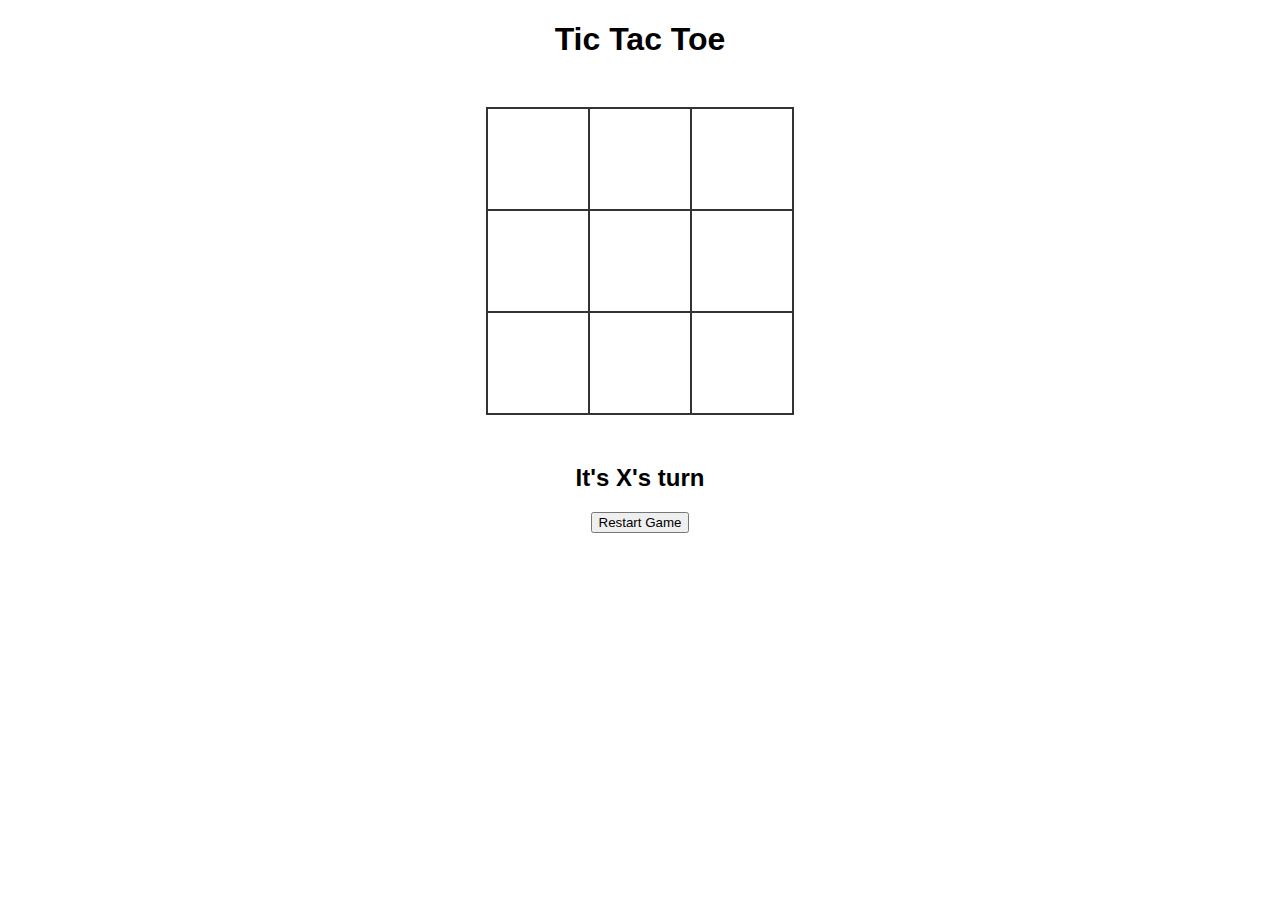
==== Game.html @ d3bc44d3 "add game" ====
<!DOCTYPE html>
<html lang="en">

<head>
    <meta charset="UTF-8" />
    <meta http-equiv="X-UA-Compatible" content="IE=edge" />
    <meta name="viewport" content="width=device-width, initial-scale=1.0" />

    <head>
        <link rel="stylesheet" href="./game.css" />
        <title>Tic-Tac-Toe Game</title>
    </head>

<body>
    <section>
        <h1 class="game--title">Tic Tac Toe</h1>
        <div class="game--container">
            <div data-cell-index="0" class="cell"></div>
            <div data-cell-index="1" class="cell"></div>
            <div data-cell-index="2" class="cell"></div>
            <div data-cell-index="3" class="cell"></div>
            <div data-cell-index="4" class="cell"></div>
            <div data-cell-index="5" class="cell"></div>
            <div data-cell-index="6" class="cell"></div>
            <div data-cell-index="7" class="cell"></div>
            <div data-cell-index="8" class="cell"></div>
        </div>
        <h2 class="game--status"></h2>
        <button class="game--restart">Restart Game</button>
    </section>
    <script src="./game.js"></script>
</body>

</html>
---- game.css ----
body {
    font-family: "Arial", sans-serif;
}
section {
    text-align: center;
}
.game--container {
    display: grid;
    grid-template-columns: repeat(3, auto);
    width: 306px;
    margin: 50px auto;
}
.cell {
    font-family: "Permanent Marker", cursive;
    width: 100px;
    height: 100px;
    box-shadow: 0 0 0 1px #333333;
    border: 1px solid #333333;
    cursor: pointer;
line-height: 100px;
    font-size: 60px;
}
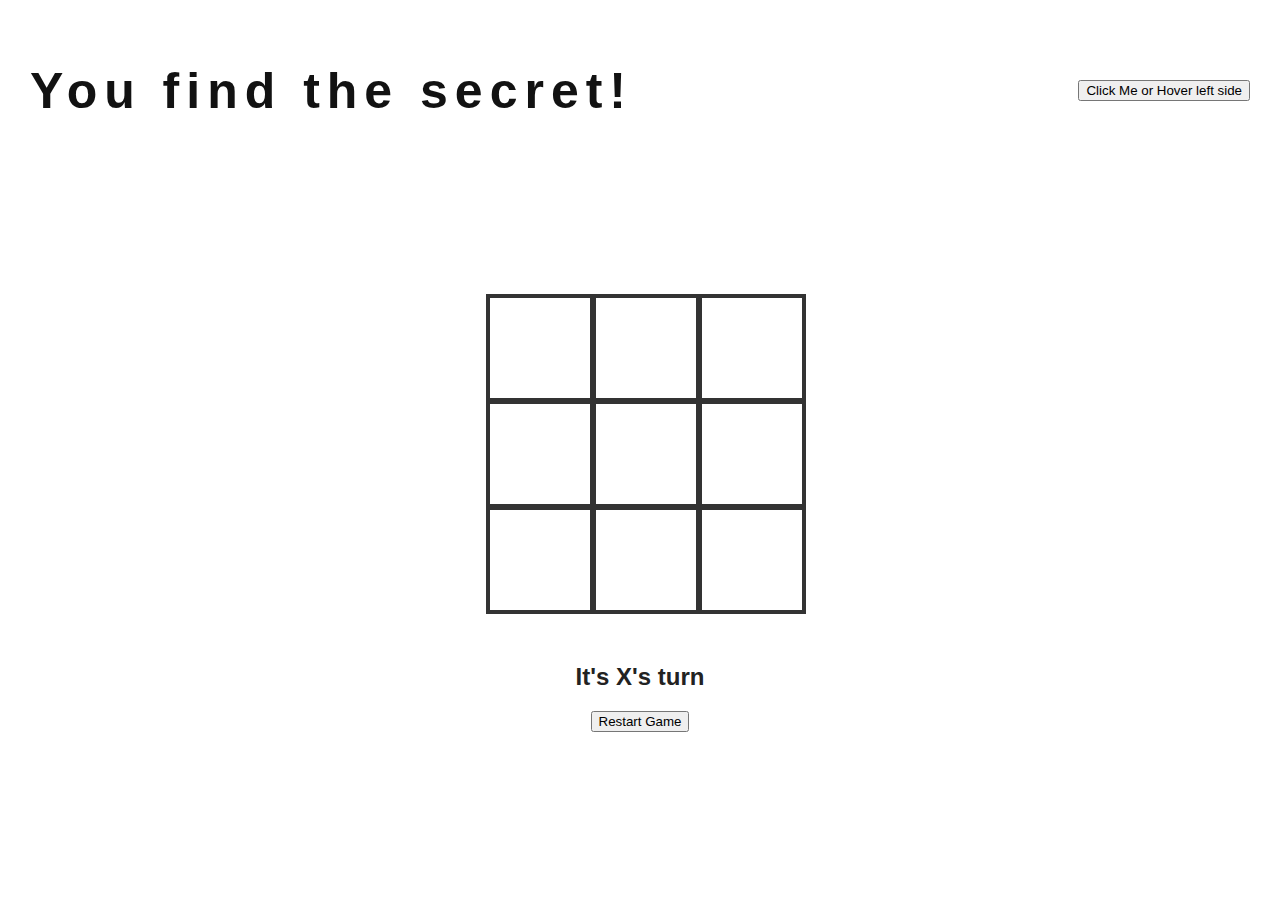
==== commit 07eff5a8: "update the new version of gameplay" ====
--- a/Game.html
+++ b/Game.html
@@ -12,7 +12,17 @@
     </head>
 
 <body>
+    <header>
+        <div>
+            <h2 class="welcome-text"><span>You find the secret!</span> </h2>
+
+        </div>
+        <button class="btn-toggle">Click Me or Hover left side</button>
+
+    </header>
     <section>
+
+
         <h1 class="game--title">Tic Tac Toe</h1>
         <div class="game--container">
             <div data-cell-index="0" class="cell"></div>
--- a/game.css
+++ b/game.css
@@ -1,9 +1,52 @@
+
 body {
     font-family: "Arial", sans-serif;
-}
+    margin: 0;
+    padding: 0;
+    --text-color: #eee;
+    --bkg-color: #121212;
+  }
+  body.light-theme {
+    
+    --text-color: #222;
+    --bkg-color: #fff;
+    
+  }
+  
 section {
     text-align: center;
 }
+header  {
+    display: flex;
+    justify-content: space-between;
+    align-items: center;
+    margin: 20px 30px;
+}
+
+/*Text animation*/
+.welcome-text{
+    color: #121212;
+    font-size: 50px;
+    font-weight: bold;
+    font-family: monospace;
+    letter-spacing: 7px;
+    cursor: pointer
+
+  }
+.welcome-text span{
+    transition: .5s linear
+  }
+
+.welcome-text:hover span{
+    color: #fff;
+    text-shadow: 0 0 10px #fff,
+                 0 0 20px #fff, 
+                 0 0 40px #fff;
+  }
+
+
+/*Game CSS*/
+
 .game--container {
     display: grid;
     grid-template-columns: repeat(3, auto);
@@ -15,8 +58,63 @@
     width: 100px;
     height: 100px;
     box-shadow: 0 0 0 1px #333333;
-    border: 1px solid #333333;
+    border: 3px solid #333333;
     cursor: pointer;
 line-height: 100px;
     font-size: 60px;
-}+}
+
+  /*Dark mode*/
+    
+  @media (prefers-color-scheme: light) {
+    /* defaults to dark theme */
+    body {
+        --text-color: #222;
+        --bkg-color: #fff;
+    }
+    body.dark-theme {
+      
+      --text-color: #eee;
+      --bkg-color: #121212;
+    }
+    
+  }
+  
+  * {
+    font-family: Arial, Helvetica, sans-serif;
+  }
+  
+  body {
+    background: var(--bkg-color);
+  }
+  
+  h1, div,h2
+  {
+    color: var(--text-color);
+  }
+
+  /*Title CSS*/
+
+  .game--title {
+    text-align: center;
+    font-size: 4em;
+    margin-bottom: 0;
+    margin-top: 0;
+    line-height: 1;
+    text-decoration: none;
+    color: #fff;
+    font-family: Iceland;
+    animation: neon2 1.5s ease-in-out infinite alternate;
+  }
+
+  
+  @keyframes neon2 {
+    from {
+      text-shadow: 0 0 10px #fff, 0 0 20px #fff, 0 0 30px #fff, 0 0 40px #228dff,
+        0 0 70px #228dff, 0 0 80px #228dff, 0 0 100px #228dff, 0 0 150px #228dff;
+    }
+    to {
+      text-shadow: 0 0 5px #fff, 0 0 10px #fff, 0 0 15px #fff, 0 0 20px #228dff,
+        0 0 35px #228dff, 0 0 40px #228dff, 0 0 50px #228dff, 0 0 75px #228dff;
+    }
+  }